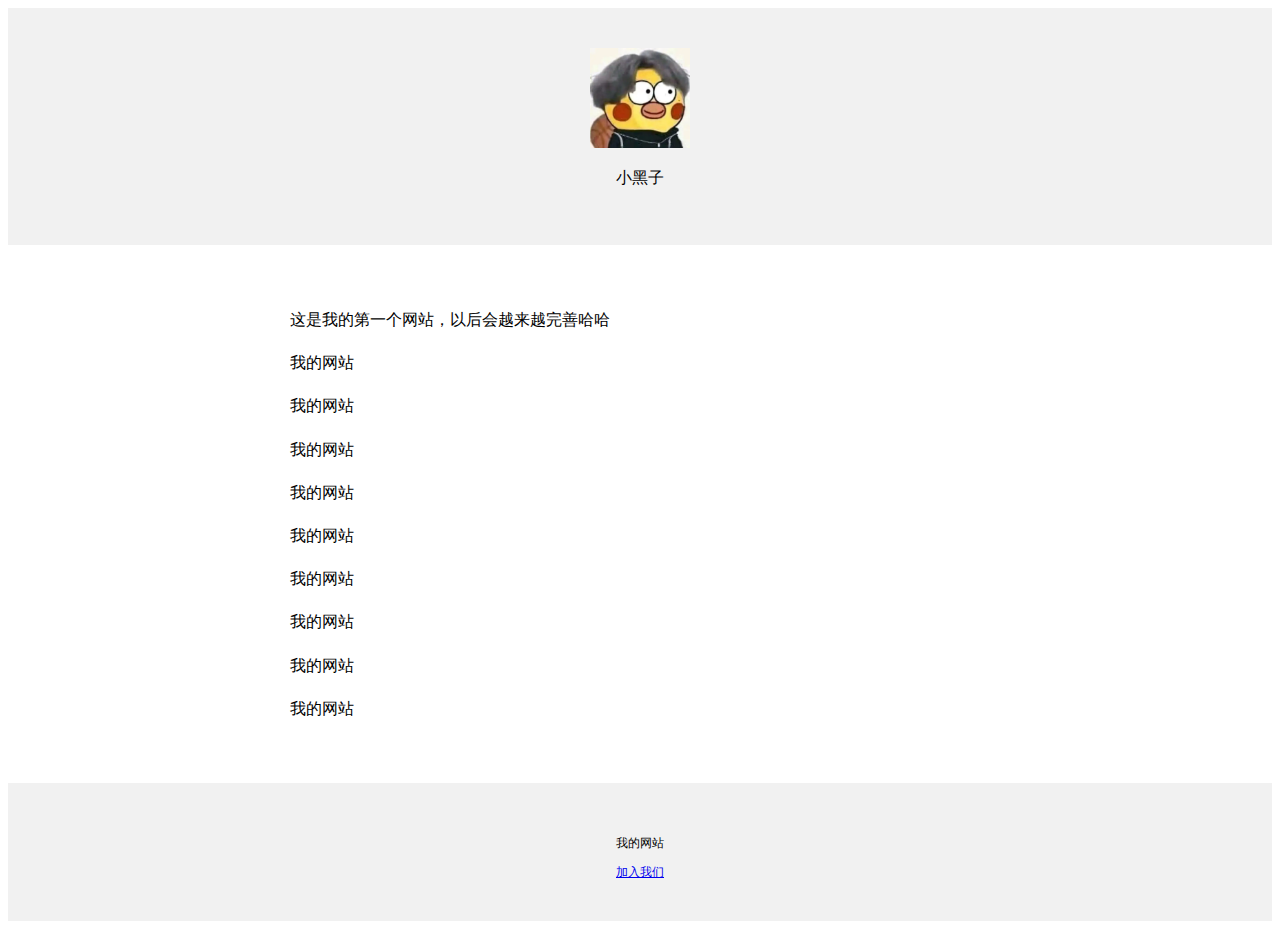
==== index.html @ 87ba8815 "fix: reorganize" ====
<!DOCTYPE html>
<html>
  <head>
    <meta charset="utf-8" />
    <title>lefoMount</title>
  </head>
  <body>
    <div style="
        background-color: #f1f1f1; 
        text-align: center; 
        padding: 40px;
    ">
      <img src="images/xiaoheizi.webp" alt="My test image" width="100px" />
      <p>小黑子</p>
    </div>
    <div style="
      max-width: 700px;
      margin: 30px auto;
      padding: 15px;
      line-height: 1.7;
    ">
      <p>这是我的第一个网站，以后会越来越完善哈哈</p>
      <p>我的网站</p>
      <p>我的网站</p>
      <p>我的网站</p>
      <p>我的网站</p>
      <p>我的网站</p>
      <p>我的网站</p>
      <p>我的网站</p>
      <p>我的网站</p>
      <p>我的网站</p>
    </div>
    <div style="
        background-color: #f1f1f1; 
        text-align: center; 
        padding: 40px;
        font-size: 12px;
        bottom: 0;
    ">
      <p>我的网站</p>
      <a href="joinUs.html">加入我们</a>
    </div>
  </body>
</html>
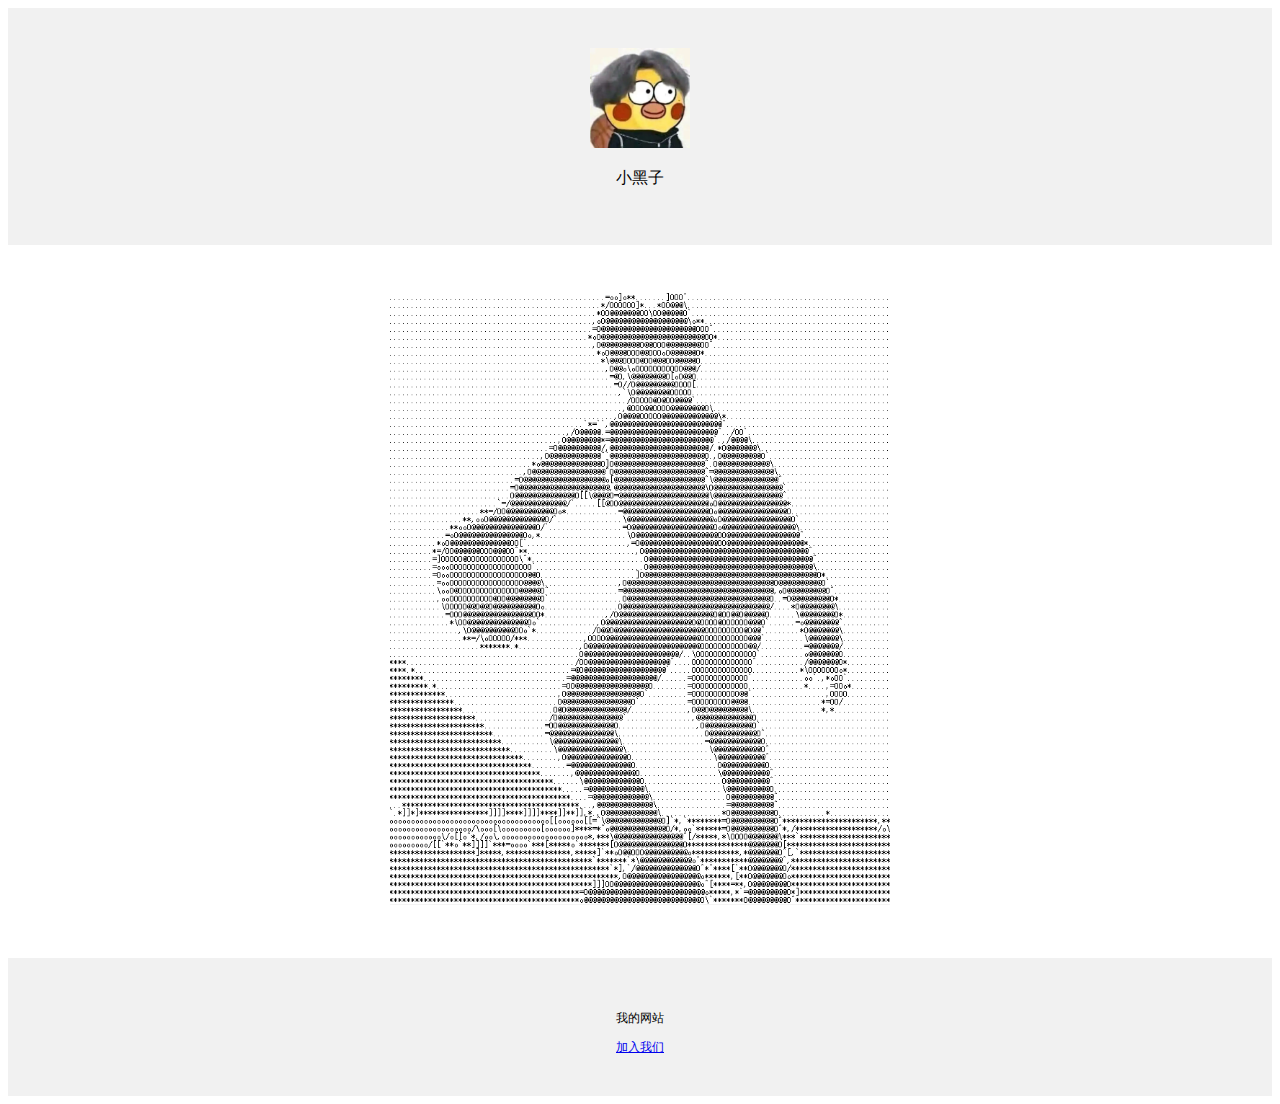
==== commit adada9ca: "feature: add a picture" ====
--- a/index.html
+++ b/index.html
@@ -2,6 +2,7 @@
 <html>
   <head>
     <meta charset="utf-8" />
+    <meta name="viewport" content="width=device-width initial-scale=1.0">
     <title>lefoMount</title>
   </head>
   <body>
@@ -15,20 +16,13 @@
     </div>
     <div style="
       max-width: 700px;
+      text-align: center; 
+      font-size: 12;
       margin: 30px auto;
       padding: 15px;
       line-height: 1.7;
     ">
-      <p>这是我的第一个网站，以后会越来越完善哈哈</p>
-      <p>我的网站</p>
-      <p>我的网站</p>
-      <p>我的网站</p>
-      <p>我的网站</p>
-      <p>我的网站</p>
-      <p>我的网站</p>
-      <p>我的网站</p>
-      <p>我的网站</p>
-      <p>我的网站</p>
+      <img src="images/cxk.PNG" alt="My test image" width="500px" />
     </div>
     <div style="
         background-color: #f1f1f1; 
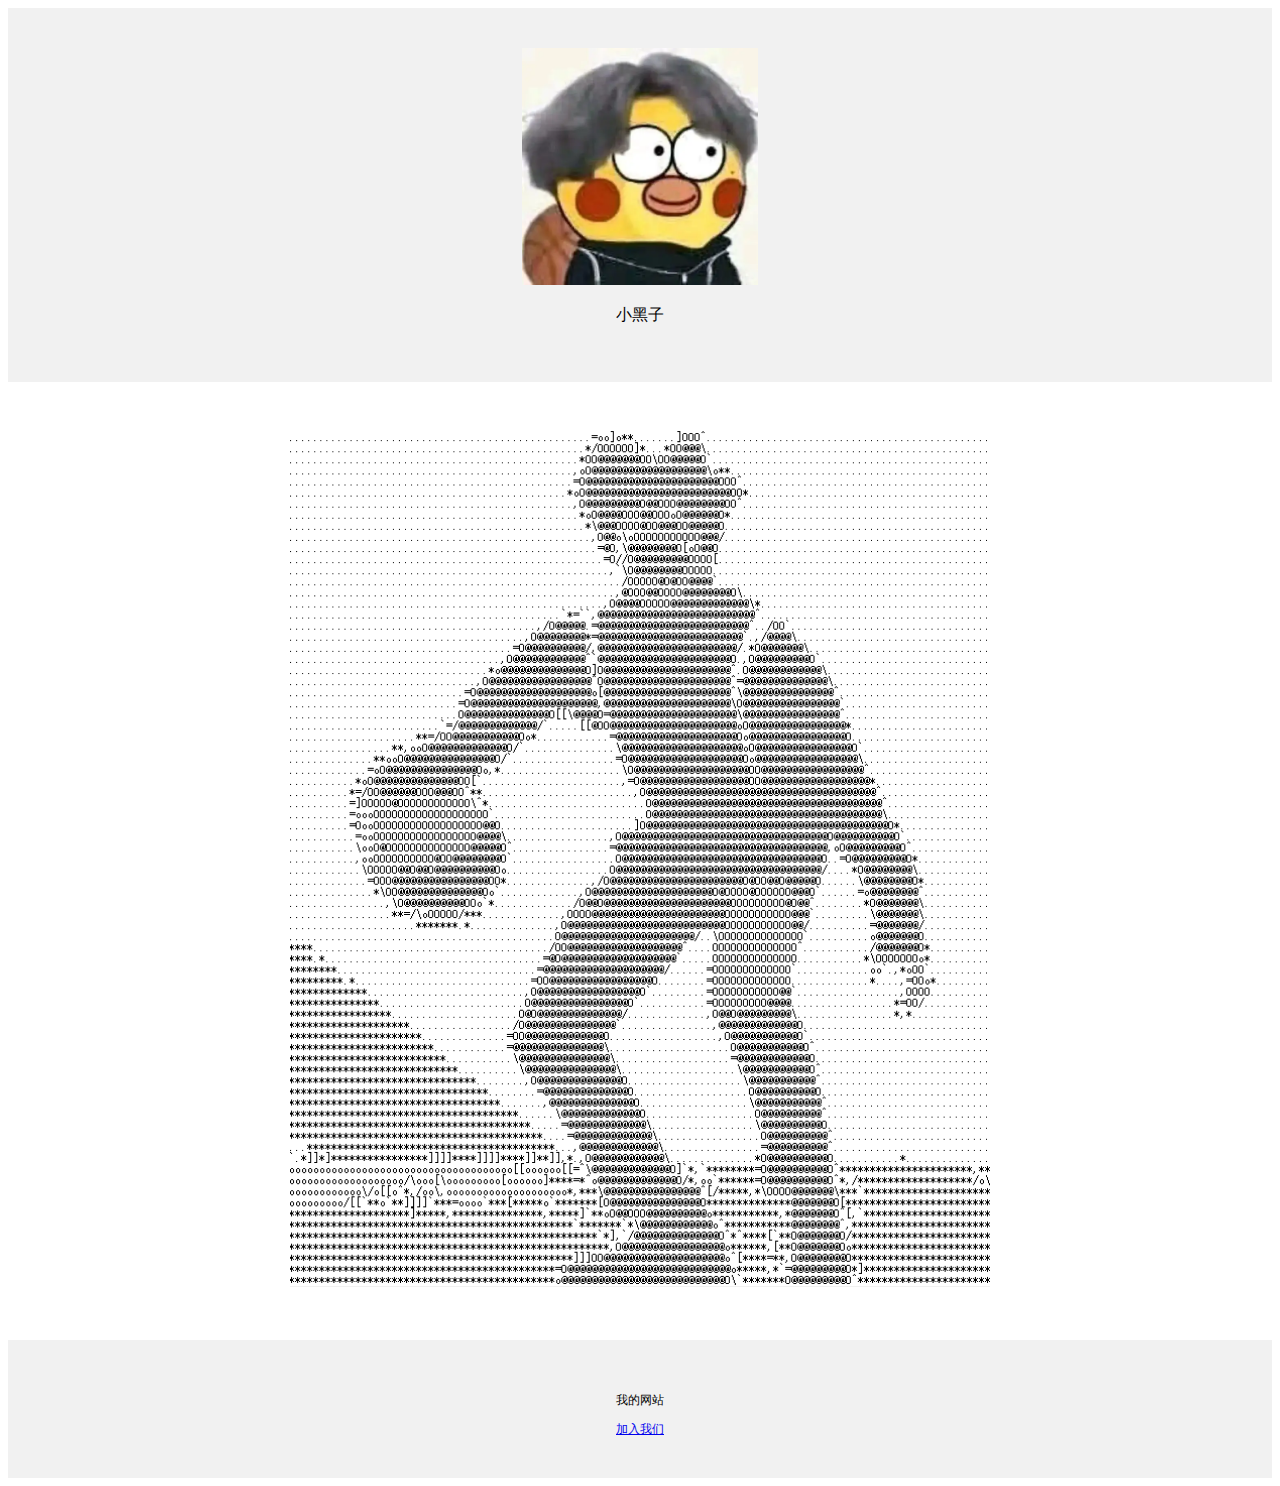
==== commit dd1e4d6d: "fix: fix the image width" ====
--- a/index.html
+++ b/index.html
@@ -11,7 +11,7 @@
         text-align: center; 
         padding: 40px;
     ">
-      <img src="images/xiaoheizi.webp" alt="My test image" width="100px" />
+      <img src="images/xiaoheizi.webp" alt="My test image" width=20% />
       <p>小黑子</p>
     </div>
     <div style="
@@ -22,7 +22,7 @@
       padding: 15px;
       line-height: 1.7;
     ">
-      <img src="images/cxk.PNG" alt="My test image" width="500px" />
+      <img src="images/cxk.PNG" alt="My test image" width=100% />
     </div>
     <div style="
         background-color: #f1f1f1; 
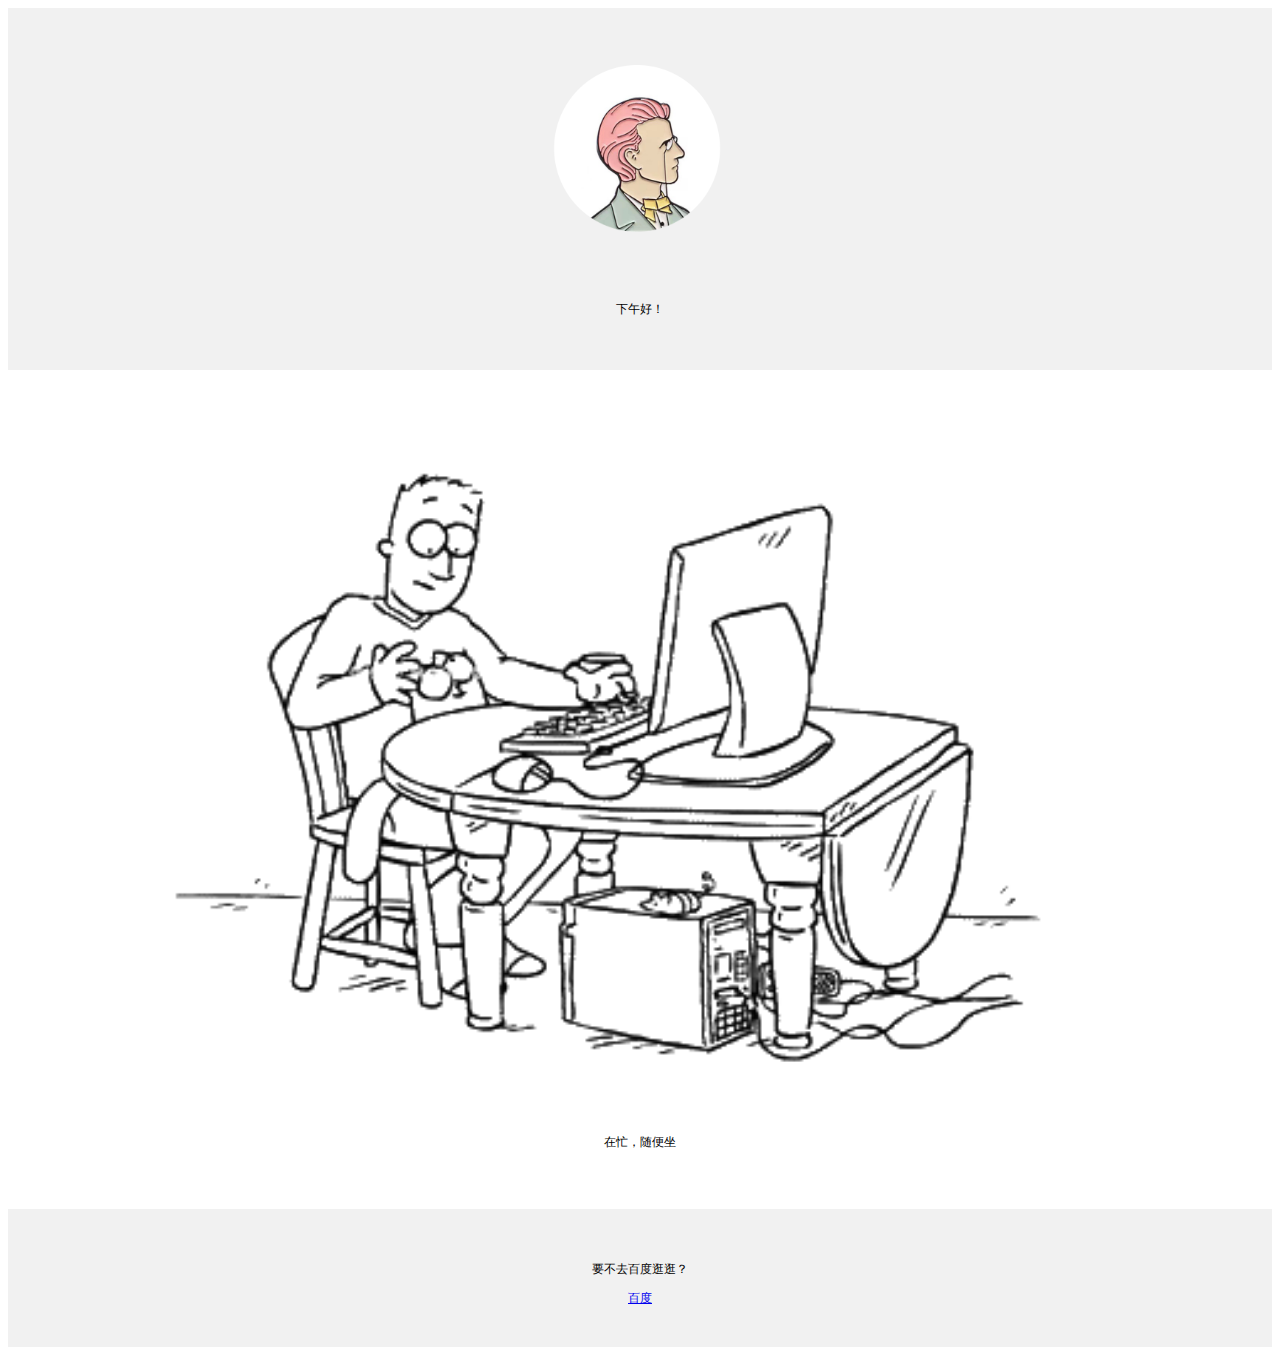
==== commit bb408080: "feature: become a formal webpage" ====
--- a/index.html
+++ b/index.html
@@ -4,35 +4,30 @@
     <meta charset="utf-8" />
     <meta name="viewport" content="width=device-width initial-scale=1.0">
     <title>lefoMount</title>
+    <link href="styles/style.css" rel="stylesheet">
   </head>
   <body>
     <div style="
         background-color: #f1f1f1; 
-        text-align: center; 
-        padding: 40px;
     ">
-      <img src="images/xiaoheizi.webp" alt="My test image" width=20% />
-      <p>小黑子</p>
+      <img src="images/headPhoto.png" alt="My test image" width=20% />
+      <p id="greetings"></p>
     </div>
     <div style="
-      max-width: 700px;
       text-align: center; 
-      font-size: 12;
       margin: 30px auto;
       padding: 15px;
       line-height: 1.7;
     ">
-      <img src="images/cxk.PNG" alt="My test image" width=100% />
+      <img src="images/working.gif" alt="My test image" width=100% />
+      <p>在忙，随便坐</p>
     </div>
     <div style="
         background-color: #f1f1f1; 
-        text-align: center; 
-        padding: 40px;
-        font-size: 12px;
-        bottom: 0;
     ">
-      <p>我的网站</p>
-      <a href="joinUs.html">加入我们</a>
+      <p>要不去百度逛逛？</p>
+      <a href="https://www.baidu.com/">百度</a>
     </div>
+    <script src="scripts/main.js" defer></script>
   </body>
 </html>
--- a/styles/style.css
+++ b/styles/style.css
@@ -0,0 +1,5 @@
+div {
+    text-align: center; 
+    padding: 40px;
+    font-size: 12px;
+}